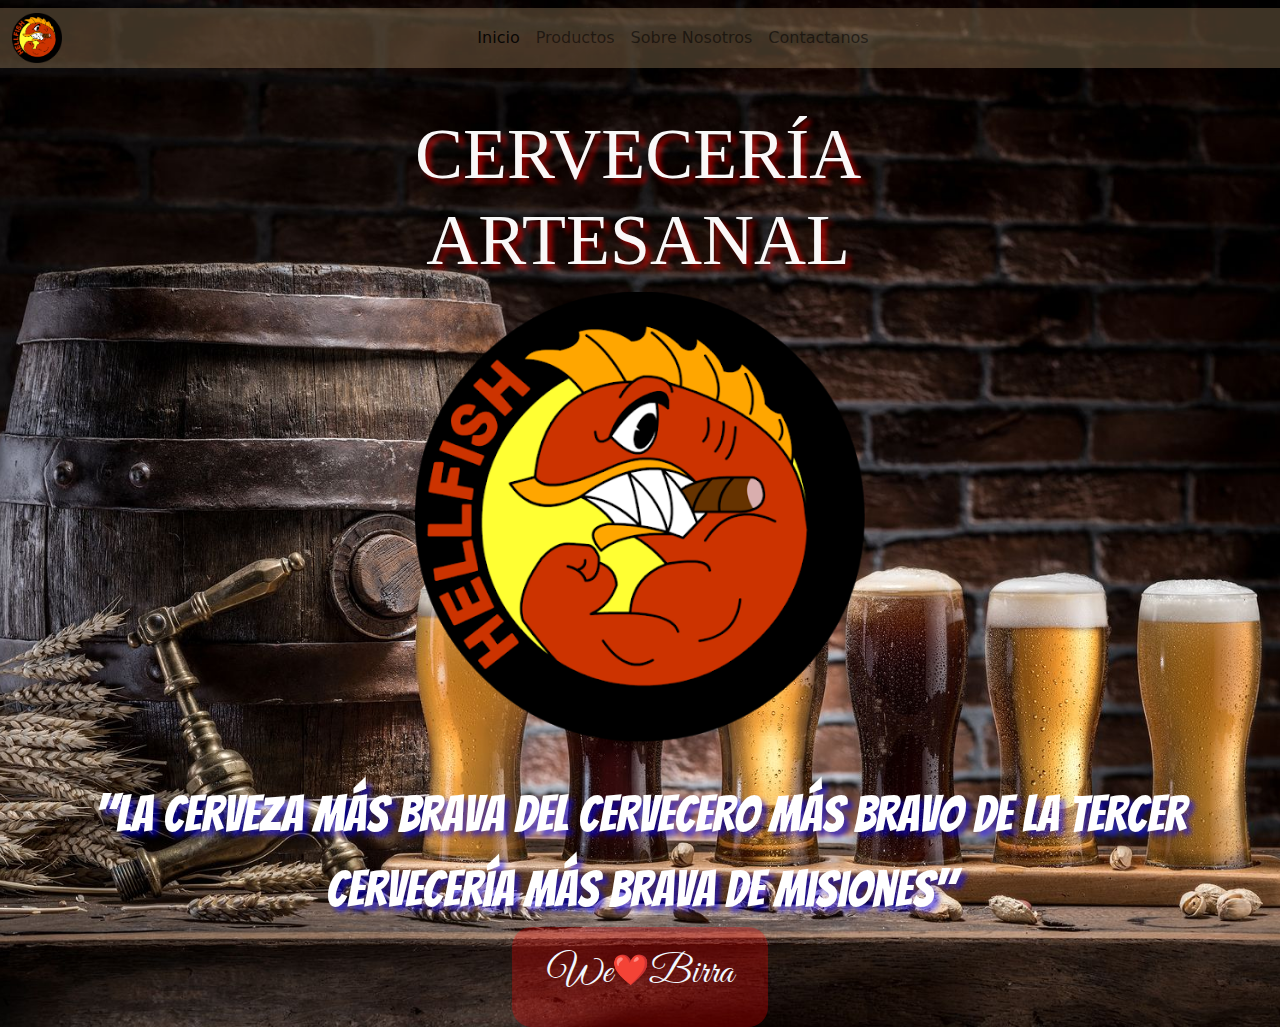
==== index.html @ 18315d89 "ARCHIVOS FINAL" ====
<!DOCTYPE html>
<html lang="en">

<head>
    <meta charset="UTF-8">
    <meta http-equiv="X-UA-Compatible" content="IE=edge">
    <meta name="viewport" content="width=device-width, initial-scale=1.0">
    <link rel="stylesheet" href="css/bootstrap.min.css">
    <link rel="stylesheet" href="css/style.css">
    <title>FINAL</title>
    
    <link rel="preconnect" href="https://fonts.googleapis.com">
    <link rel="preconnect" href="https://fonts.gstatic.com" crossorigin>
    <link href="https://fonts.googleapis.com/css2?family=Bangers&display=swap" rel="stylesheet">    
    
<link rel="preconnect" href="https://fonts.gstatic.com" crossorigin>
<link href="https://fonts.googleapis.com/css2?family=Great+Vibes&display=swap" rel="stylesheet">


<body>

    

    <header class="header">
      <nav class="navbar navbar-expand-lg">
        <div class="container-fluid" style="background-color: rgba(222, 184, 135, 0.274)">
          <a class="navbar-brand" href="index.html"><img src="img/logo2.png" alt="logo3" style="width: 50px"></a>
          <button class="navbar-toggler" type="button" data-bs-toggle="collapse" data-bs-target="#navbarSupportedContent" aria-controls="navbarSupportedContent" aria-expanded="false" aria-label="Toggle navigation">
            <span class="navbar-toggler-icon"></span>
          </button>
          <div class="collapse navbar-collapse" id="navbarSupportedContent">
            <ul class="navbar-nav m-auto mb-2 mb-lg-0">
              <li class="nav-item">
                <a class="nav-link active" aria-current="page" href="index.html">Inicio</a>
              </li>
              <li class="nav-item">
                <a class="nav-link" href="gallery.html">Productos</a>
              </li>
              <li class="nav-item">
                <a class="nav-link" href="about.html">Sobre Nosotros</a>
              </li>
              <li class="nav-item">
                <a class="nav-link" href="contact.html">Contactanos</a>
              </li>
            </ul>
          </div>
        </div>
      </nav>

      <div class="containt">
        <a href="index.html" class="logo">
          
          <div class="texto-principal">
            <h1>CERVECERÍA<br>
                 ARTESANAL<br></h1>
          </div>
          
          <div class="rombo">
          <img src="img/logo.png" alt="logo"/>
        </div>
        </a>
         
      <div class="slogan">
        "La cerveza más brava del cervecero más bravo de la tercer cervecería más brava de Misiones"
      </div>

      <div class="container2">
        <h1>We<span2>❤️</span2>Birra</h1>
    </div>  
   
   </div>
  </header>
    
            
    
    
    
    
      <script src="js/bootstrap.bundle.min.js"></script>

</body>
</html>
---- css/style.css ----
body {
    background: white;
    width: 100vw;
    height: 100vh;
}

.header {
  background: url(../img/FONDO.jpeg) no-repeat center;
  background-size: cover;
  background-position: center center;
  min-height: 100vh;
  
}

.header .navbar {
  background-color: transparent !important;
}

.containt {
    width: 100%; 
  
}

.texto-principal h1 {
    width: 200%;
    font-family:'Dancing Script', cursive;
    font-size: 4.5rem;
    color: rgba(255, 255, 255, 0.973);
    text-shadow: 5px 5px 5px rgba(255, 0, 0, 0.541);
    text-align: center;
}

h2 {
  width: 100%;
  font-family:'Dancing Script', cursive;
  font-size: 3.5rem;
  color: rgba(255, 255, 255, 0.973);
  text-shadow: 5px 5px 5px rgba(255, 0, 0, 0.541);
  text-align: center;
}

h4 {
  font-family:'Dancing Script', cursive;
  text-align: center;
  font-size: 2.0rem;
  color: rgba(255, 255, 255, 0.973);
}

h5 {
  font-family:'Dancing Script', cursive;
  text-align: center;
  font-size: 2.0rem;
  color: rgba(0, 0, 0, 0.753);
}

p {
  font-family:'Dancing Script', cursive;
  text-align: left;
  font-size: 1.5rem;
  color: rgba(255, 255, 255, 0.973);
  background-color: rgba(0, 0, 0, 0.582);
}

.md-form {
  color: #ffffff;
}

div.container {
  width: 96%;
  max-width: 960px;
  margin: 0 auto;
}

img {
  width: 100%;
  height: auto;
  }




.logo {
    width: 450px;
    display: flex;
    flex-direction: column;
    margin-left: auto;
    margin-right: auto;
    padding: 35px 0;
          
}

.cartel {
    width: 500px;
    display: flex;
    flex-direction: column;
    margin-left: auto;
    margin-right: auto;
    padding: 35px 0;
}


.desarrollador {
    text-align: center;
    font-size: 20px;
    background: rebeccapurple;
    padding: 15px;
    border-radius: 20px;
    margin: 30px;
    color: azure;
    cursor: pointer;
}

.desarrollador:hover {
    background: #ffff;
    color: blueviolet;
    transition: all 0.5s ease;
} 

a {
    text-decoration: none;
    color: aliceblue;
}

.container2 {
    background: rgba(255, 0, 0, 0.288);
    color: aliceblue;
    display: flex;
    justify-content: center;
    align-items: center;
    width: 20%;
    margin-top: 10px;
    min-height: 100px;
    margin: auto;
    border-radius: 20px;
    font-family: 'Great Vibes' , cursive;
  }
  
  
h1 {
    display: flex;
    align-items: center;
  }
  
  span2 {
    font-size: 30px;
    animation-name: titulo;
    animation-duration: 1.5s;
    animation-iteration-count: infinite;
    animation-direction: alternate;
    animation-play-state: paused;
  }

  span2:hover {
    animation-play-state: running;
  }

   
  
@keyframes titulo {
    to {
      font-size: 50px;
    }
  }


.slogan {
    display: flex;
    justify-content: center;
    align-items: center;
    text-align: center;
    width: 100%;
    margin-top: 10px;
    min-height: 100px;
    margin: auto;
    font-family: 'Bangers', cursive;
    font-size: 50px;
    color: white;
    text-shadow: 5px 5px 5px rgba(4, 0, 255, 0.527);
  }
  

.rombo {
  width: 100%;
  height: 100%;
  animation: diamante 4s linear infinite;
  display: flex;
  align-items: center;
  justify-content: center;
  animation-play-state: paused;
}

.rombo:hover {
  animation-play-state: running;
}

@keyframes diamante {
  
  100% {
   
    transform: rotate(360deg);
    
  }
}

.informacion-container {
  text-align: left;
}
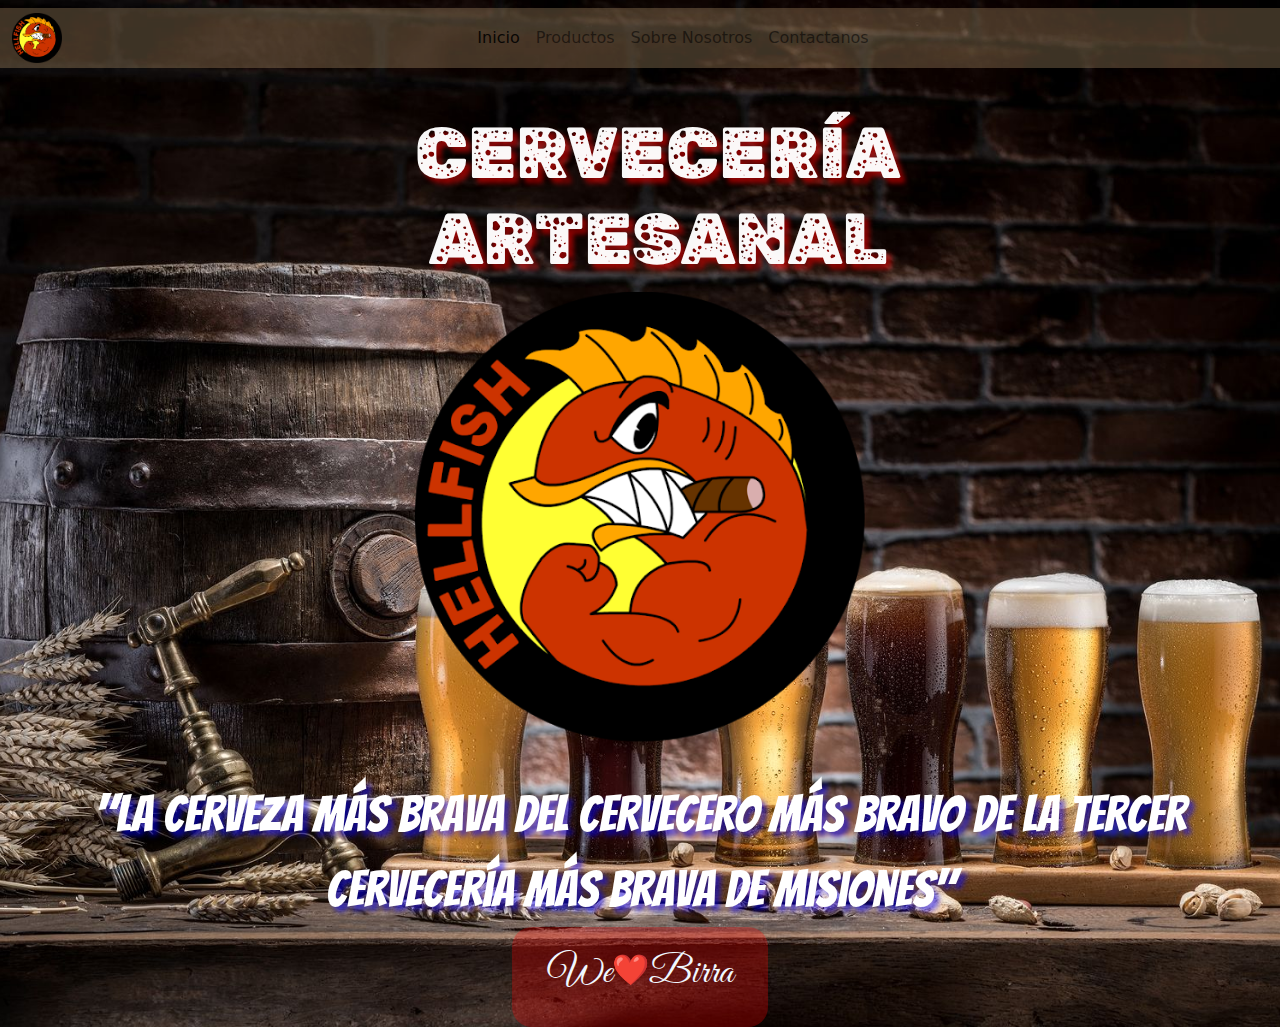
==== commit bcaef149: "MODIFICACION LETRAS" ====
--- a/index.html
+++ b/index.html
@@ -13,10 +13,15 @@
     <link rel="preconnect" href="https://fonts.gstatic.com" crossorigin>
     <link href="https://fonts.googleapis.com/css2?family=Bangers&display=swap" rel="stylesheet">    
     
-<link rel="preconnect" href="https://fonts.gstatic.com" crossorigin>
-<link href="https://fonts.googleapis.com/css2?family=Great+Vibes&display=swap" rel="stylesheet">
+    <link rel="preconnect" href="https://fonts.gstatic.com" crossorigin>
+    <link href="https://fonts.googleapis.com/css2?family=Great+Vibes&display=swap" rel="stylesheet">
+
+    <link rel="preconnect" href="https://fonts.googleapis.com">
+    <link rel="preconnect" href="https://fonts.gstatic.com" crossorigin>
+    <link href="https://fonts.googleapis.com/css2?family=Rubik+Moonrocks&display=swap" rel="stylesheet">
 
 
+</head>
 <body>
 
     
--- a/css/style.css
+++ b/css/style.css
@@ -23,7 +23,7 @@
 
 .texto-principal h1 {
     width: 200%;
-    font-family:'Dancing Script', cursive;
+    font-family: 'Rubik Moonrocks', cursive;
     font-size: 4.5rem;
     color: rgba(255, 255, 255, 0.973);
     text-shadow: 5px 5px 5px rgba(255, 0, 0, 0.541);
@@ -32,7 +32,7 @@
 
 h2 {
   width: 100%;
-  font-family:'Dancing Script', cursive;
+  font-family: 'Cormorant SC', serif;
   font-size: 3.5rem;
   color: rgba(255, 255, 255, 0.973);
   text-shadow: 5px 5px 5px rgba(255, 0, 0, 0.541);
@@ -54,7 +54,7 @@
 }
 
 p {
-  font-family:'Dancing Script', cursive;
+  font-family: Arial, Helvetica, sans-serif;
   text-align: left;
   font-size: 1.5rem;
   color: rgba(255, 255, 255, 0.973);
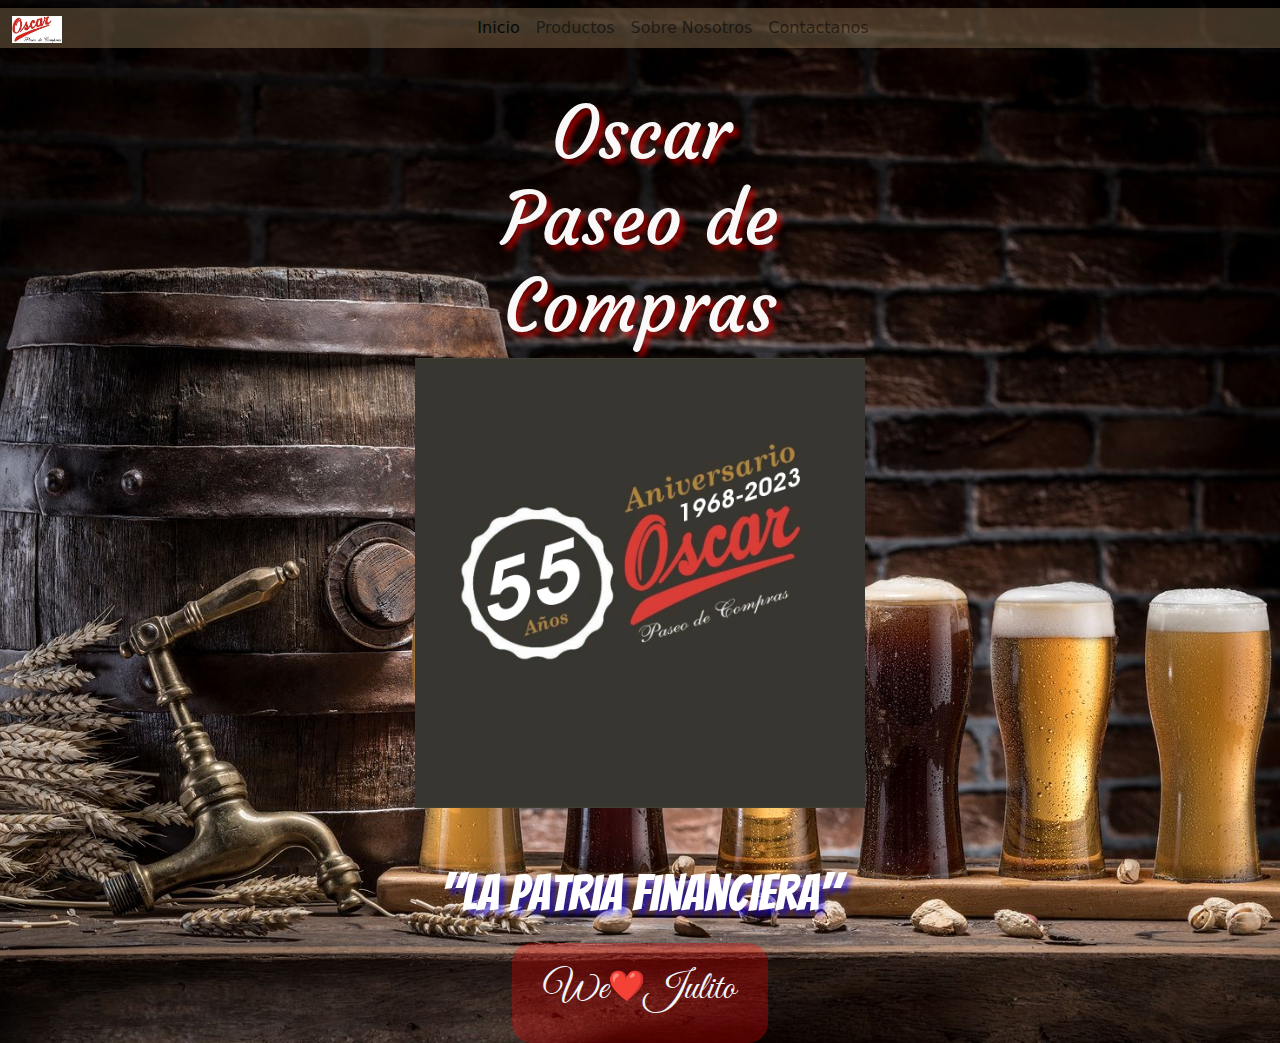
==== commit 1ce18908: "Agregando el proyecto" ====
--- a/index.html
+++ b/index.html
@@ -4,7 +4,7 @@
 <head>
     <meta charset="UTF-8">
     <meta http-equiv="X-UA-Compatible" content="IE=edge">
-    <meta name="viewport" content="width=device-width, initial-scale=1.0">
+    <meta name="viewport" content="width=device-width, user-scalable=no, initial-scale=1.0, maximum-scale=1.0, minimum-scale=1.0">
     <link rel="stylesheet" href="css/bootstrap.min.css">
     <link rel="stylesheet" href="css/style.css">
     <title>FINAL</title>
@@ -17,9 +17,8 @@
     <link href="https://fonts.googleapis.com/css2?family=Great+Vibes&display=swap" rel="stylesheet">
 
     <link rel="preconnect" href="https://fonts.googleapis.com">
-    <link rel="preconnect" href="https://fonts.gstatic.com" crossorigin>
-    <link href="https://fonts.googleapis.com/css2?family=Rubik+Moonrocks&display=swap" rel="stylesheet">
-
+<link rel="preconnect" href="https://fonts.gstatic.com" crossorigin>
+<link href="https://fonts.googleapis.com/css2?family=Courgette&display=swap" rel="stylesheet">
 
 </head>
 <body>
@@ -56,8 +55,8 @@
         <a href="index.html" class="logo">
           
           <div class="texto-principal">
-            <h1>CERVECERÍA<br>
-                 ARTESANAL<br></h1>
+            <h1>Oscar<br>
+                 Paseo de Compras<br></h1>
           </div>
           
           <div class="rombo">
@@ -66,11 +65,11 @@
         </a>
          
       <div class="slogan">
-        "La cerveza más brava del cervecero más bravo de la tercer cervecería más brava de Misiones"
+        "La patria Financiera"
       </div>
 
       <div class="container2">
-        <h1>We<span2>❤️</span2>Birra</h1>
+        <h1>We<span2>❤️</span2>Julito</h1>
     </div>  
    
    </div>
--- a/css/style.css
+++ b/css/style.css
@@ -21,9 +21,10 @@
   
 }
 
+
 .texto-principal h1 {
-    width: 200%;
-    font-family: 'Rubik Moonrocks', cursive;
+    width: 100%;
+    font-family: 'Courgette', cursive;
     font-size: 4.5rem;
     color: rgba(255, 255, 255, 0.973);
     text-shadow: 5px 5px 5px rgba(255, 0, 0, 0.541);
@@ -179,16 +180,6 @@
   }
   
 
-.rombo {
-  width: 100%;
-  height: 100%;
-  animation: diamante 4s linear infinite;
-  display: flex;
-  align-items: center;
-  justify-content: center;
-  animation-play-state: paused;
-}
-
 .rombo:hover {
   animation-play-state: running;
 }
@@ -204,4 +195,32 @@
 
 .informacion-container {
   text-align: left;
+}
+
+
+@media screen and (max-width: 800px){
+  .container2 {
+    width: 50%;
+  }
+  
+}
+
+@media screen and (max-width: 500px){
+  .texto-principal h1 {
+    font-size: 3.5rem;
+  }
+  img {
+    width: 80%;
+    
+    }
+}
+
+@media screen and (max-width: 400px){
+  .texto-principal h1 {
+    font-size: 2.5rem;
+  }
+  img {
+    width: 60%;
+    
+    }
 }